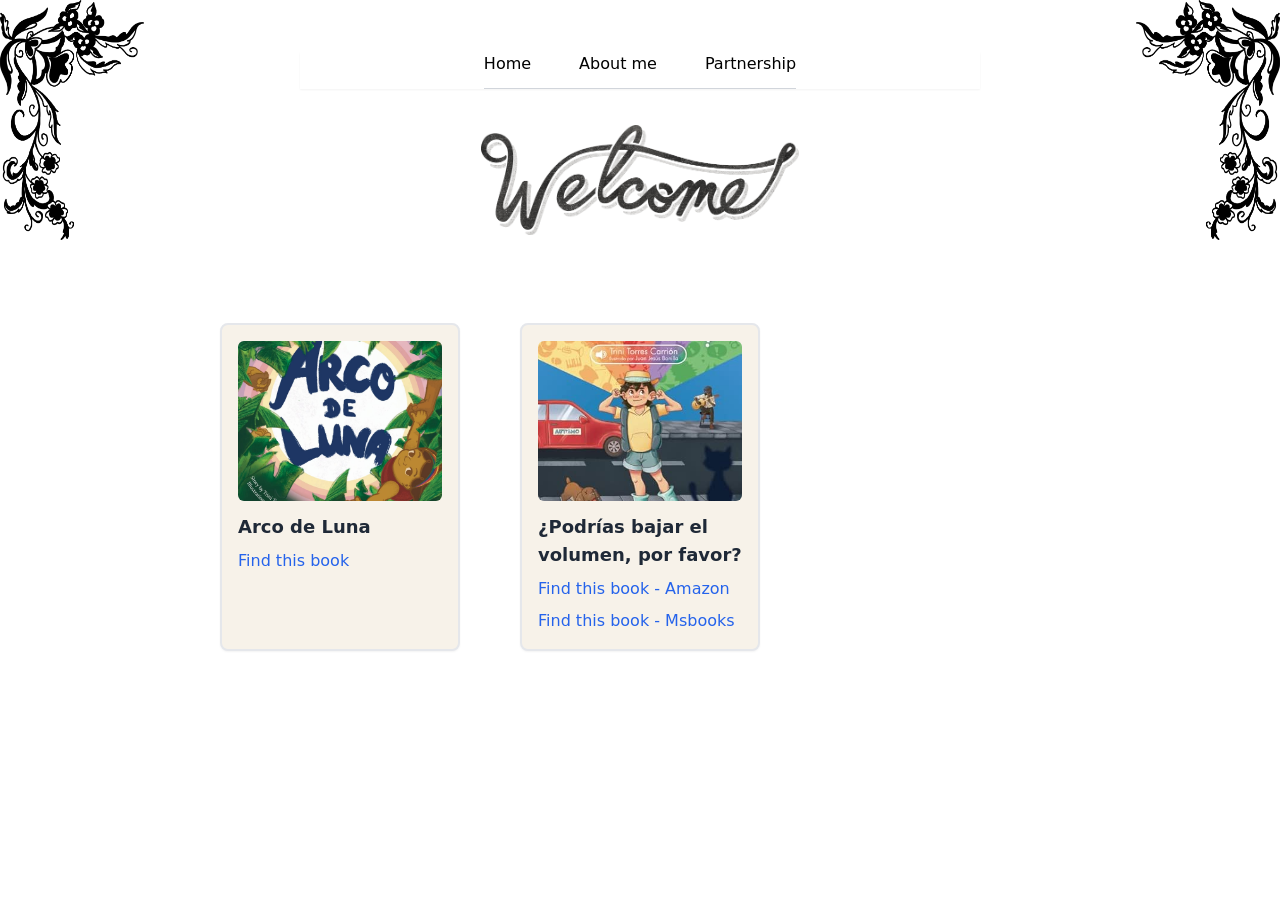
==== index.html @ e3ccf329 "Changes in some class to make the page responsive in phones. This is a test." ====
<!DOCTYPE html>
<html lang="en">
<head>
    <meta charset="UTF-8">
    <meta name="viewport" content="width=device-width, initial-scale=1.0">
    <link rel="stylesheet" href="./output.css">
</head>
<body>

    <section id="home" class="mt-10">
        <!--Navbar-->
        <header class="sticky top-0 z-30 bg-transparent shadow-sm translate-y-3 max-w-[680px] mx-auto">
            <ul class="flex justify-center gap-6 sm:gap-12 list-none m-0 p-0 w-fit mx-auto border-b border-gray-300 pb-3">
                <li><a href="index.html"class="cursor-pointer font-medium hover-gray-600">Home</a></li>
                <li><a href="about_me.html"class="cursor-pointer font-medium hover-gray-600">About me</a></li>
                <li><a href="#partnership" class="cursor-pointer font-medium hover-gray-600">Partnership</a></li>
            </ul>
        </header>

        <!-- Carousel Section -->
        <section class="py-12">
            <div id="carousel" class="mx-auto w-full max-w-[350px] px-4">

                <!-- Slide 1 -->
                <div class="carousel-slide duration-700 ease-in-out">
                    <img src="images/welcome.png" class="w-full object-cover rounded-lg" alt="Slide 1">
                </div>
            </div>
    

            <!--Corners Desing-->
            <!--Upper Left Border-->
            <img src="/images/border_upper.png"
                class="absolute top-0 left-0 w-36 h-60 sm:w-36 sm:h-60">
    
            <!--Upper Right Border-->
            <img src="/images/border_upper.png"
                class="absolute top-0 right-0 w-36 h-60 sm:w-36 sm:h-60 transform -scale-x-100">

            <script src="carousel.JS"></script>
        </section>

        <div class="max-w-[900px] mx-auto mt-10 px-4">
            <div class="grid grid-cols-1 sm:grid-cols-2 md:grid-cols-3 gap-8 justify-items-center">

                <!--Book Card Arco de Luna-->
                <div class="bg-[#f7f2e9] border-2 rounded-lg shadow-sm p-4 w-full max-w-[240px]">
                    <img
                        src="/images/arco_luna.jpeg"
                        alt="Book Cover"
                        class="w-full h-40 object-cover rounded-md">
                    <h3 class="mt-3 text-lg font-semibold text-gray-800">Arco de Luna</h3>
                    <a
                        href="https://www.amazon.com/-/es/Arco-Luna-Trini-Torres-Carrion/dp/B0B8R995DD"
                        target="Amazon"
                        class="inline-block mt-2 text-blue-600 font-medium hover:underline">
                        Find this book
                    </a>
                </div>
                    
                <div class="bg-[#f7f2e9] border-2 rounded-lg shadow-sm p-4 w-full max-w-[240px]">
                    <img
                        src="/images/bajar_volumen.jpeg"
                        alt="Book Cover"
                        class="w-full h-40 object-cover rounded-md">
                    <h3 class="mt-3 text-lg font-semibold text-gray-800">¿Podrías bajar el volumen, por favor?</h3>
                    <a
                        href="https://www.amazon.com/-/es/%C2%BFPodr%C3%ADas-bajar-volumen-por-favor/dp/B0DT3M8T2K"
                        target="Amazon"
                        class="inline-block mt-2 text-blue-600 font-medium hover:underline">
                        Find this book - Amazon
                    </a>
                     <a
                        href="https://www.msbookspr.com/products/podrias-bajar-el-volumen-por-favor"
                        target="Msbooks"
                        class="inline-block mt-2 text-blue-600 font-medium hover:underline">
                        Find this book - Msbooks
                    </a>
                </div>
            </div>
        </div>
    </body>
</html>
---- output.css ----
*, ::before, ::after {
  --tw-border-spacing-x: 0;
  --tw-border-spacing-y: 0;
  --tw-translate-x: 0;
  --tw-translate-y: 0;
  --tw-rotate: 0;
  --tw-skew-x: 0;
  --tw-skew-y: 0;
  --tw-scale-x: 1;
  --tw-scale-y: 1;
  --tw-pan-x:  ;
  --tw-pan-y:  ;
  --tw-pinch-zoom:  ;
  --tw-scroll-snap-strictness: proximity;
  --tw-gradient-from-position:  ;
  --tw-gradient-via-position:  ;
  --tw-gradient-to-position:  ;
  --tw-ordinal:  ;
  --tw-slashed-zero:  ;
  --tw-numeric-figure:  ;
  --tw-numeric-spacing:  ;
  --tw-numeric-fraction:  ;
  --tw-ring-inset:  ;
  --tw-ring-offset-width: 0px;
  --tw-ring-offset-color: #fff;
  --tw-ring-color: rgb(59 130 246 / 0.5);
  --tw-ring-offset-shadow: 0 0 #0000;
  --tw-ring-shadow: 0 0 #0000;
  --tw-shadow: 0 0 #0000;
  --tw-shadow-colored: 0 0 #0000;
  --tw-blur:  ;
  --tw-brightness:  ;
  --tw-contrast:  ;
  --tw-grayscale:  ;
  --tw-hue-rotate:  ;
  --tw-invert:  ;
  --tw-saturate:  ;
  --tw-sepia:  ;
  --tw-drop-shadow:  ;
  --tw-backdrop-blur:  ;
  --tw-backdrop-brightness:  ;
  --tw-backdrop-contrast:  ;
  --tw-backdrop-grayscale:  ;
  --tw-backdrop-hue-rotate:  ;
  --tw-backdrop-invert:  ;
  --tw-backdrop-opacity:  ;
  --tw-backdrop-saturate:  ;
  --tw-backdrop-sepia:  ;
  --tw-contain-size:  ;
  --tw-contain-layout:  ;
  --tw-contain-paint:  ;
  --tw-contain-style:  ;
}

::backdrop {
  --tw-border-spacing-x: 0;
  --tw-border-spacing-y: 0;
  --tw-translate-x: 0;
  --tw-translate-y: 0;
  --tw-rotate: 0;
  --tw-skew-x: 0;
  --tw-skew-y: 0;
  --tw-scale-x: 1;
  --tw-scale-y: 1;
  --tw-pan-x:  ;
  --tw-pan-y:  ;
  --tw-pinch-zoom:  ;
  --tw-scroll-snap-strictness: proximity;
  --tw-gradient-from-position:  ;
  --tw-gradient-via-position:  ;
  --tw-gradient-to-position:  ;
  --tw-ordinal:  ;
  --tw-slashed-zero:  ;
  --tw-numeric-figure:  ;
  --tw-numeric-spacing:  ;
  --tw-numeric-fraction:  ;
  --tw-ring-inset:  ;
  --tw-ring-offset-width: 0px;
  --tw-ring-offset-color: #fff;
  --tw-ring-color: rgb(59 130 246 / 0.5);
  --tw-ring-offset-shadow: 0 0 #0000;
  --tw-ring-shadow: 0 0 #0000;
  --tw-shadow: 0 0 #0000;
  --tw-shadow-colored: 0 0 #0000;
  --tw-blur:  ;
  --tw-brightness:  ;
  --tw-contrast:  ;
  --tw-grayscale:  ;
  --tw-hue-rotate:  ;
  --tw-invert:  ;
  --tw-saturate:  ;
  --tw-sepia:  ;
  --tw-drop-shadow:  ;
  --tw-backdrop-blur:  ;
  --tw-backdrop-brightness:  ;
  --tw-backdrop-contrast:  ;
  --tw-backdrop-grayscale:  ;
  --tw-backdrop-hue-rotate:  ;
  --tw-backdrop-invert:  ;
  --tw-backdrop-opacity:  ;
  --tw-backdrop-saturate:  ;
  --tw-backdrop-sepia:  ;
  --tw-contain-size:  ;
  --tw-contain-layout:  ;
  --tw-contain-paint:  ;
  --tw-contain-style:  ;
}

/*
! tailwindcss v3.4.19 | MIT License | https://tailwindcss.com
*/

/*
1. Prevent padding and border from affecting element width. (https://github.com/mozdevs/cssremedy/issues/4)
2. Allow adding a border to an element by just adding a border-width. (https://github.com/tailwindcss/tailwindcss/pull/116)
*/

*,
::before,
::after {
  box-sizing: border-box;
  /* 1 */
  border-width: 0;
  /* 2 */
  border-style: solid;
  /* 2 */
  border-color: #e5e7eb;
  /* 2 */
}

::before,
::after {
  --tw-content: '';
}

/*
1. Use a consistent sensible line-height in all browsers.
2. Prevent adjustments of font size after orientation changes in iOS.
3. Use a more readable tab size.
4. Use the user's configured `sans` font-family by default.
5. Use the user's configured `sans` font-feature-settings by default.
6. Use the user's configured `sans` font-variation-settings by default.
7. Disable tap highlights on iOS
*/

html,
:host {
  line-height: 1.5;
  /* 1 */
  -webkit-text-size-adjust: 100%;
  /* 2 */
  -moz-tab-size: 4;
  /* 3 */
  -o-tab-size: 4;
     tab-size: 4;
  /* 3 */
  font-family: ui-sans-serif, system-ui, sans-serif, "Apple Color Emoji", "Segoe UI Emoji", "Segoe UI Symbol", "Noto Color Emoji";
  /* 4 */
  font-feature-settings: normal;
  /* 5 */
  font-variation-settings: normal;
  /* 6 */
  -webkit-tap-highlight-color: transparent;
  /* 7 */
}

/*
1. Remove the margin in all browsers.
2. Inherit line-height from `html` so users can set them as a class directly on the `html` element.
*/

body {
  margin: 0;
  /* 1 */
  line-height: inherit;
  /* 2 */
}

/*
1. Add the correct height in Firefox.
2. Correct the inheritance of border color in Firefox. (https://bugzilla.mozilla.org/show_bug.cgi?id=190655)
3. Ensure horizontal rules are visible by default.
*/

hr {
  height: 0;
  /* 1 */
  color: inherit;
  /* 2 */
  border-top-width: 1px;
  /* 3 */
}

/*
Add the correct text decoration in Chrome, Edge, and Safari.
*/

abbr:where([title]) {
  -webkit-text-decoration: underline dotted;
          text-decoration: underline dotted;
}

/*
Remove the default font size and weight for headings.
*/

h1,
h2,
h3,
h4,
h5,
h6 {
  font-size: inherit;
  font-weight: inherit;
}

/*
Reset links to optimize for opt-in styling instead of opt-out.
*/

a {
  color: inherit;
  text-decoration: inherit;
}

/*
Add the correct font weight in Edge and Safari.
*/

b,
strong {
  font-weight: bolder;
}

/*
1. Use the user's configured `mono` font-family by default.
2. Use the user's configured `mono` font-feature-settings by default.
3. Use the user's configured `mono` font-variation-settings by default.
4. Correct the odd `em` font sizing in all browsers.
*/

code,
kbd,
samp,
pre {
  font-family: ui-monospace, SFMono-Regular, Menlo, Monaco, Consolas, "Liberation Mono", "Courier New", monospace;
  /* 1 */
  font-feature-settings: normal;
  /* 2 */
  font-variation-settings: normal;
  /* 3 */
  font-size: 1em;
  /* 4 */
}

/*
Add the correct font size in all browsers.
*/

small {
  font-size: 80%;
}

/*
Prevent `sub` and `sup` elements from affecting the line height in all browsers.
*/

sub,
sup {
  font-size: 75%;
  line-height: 0;
  position: relative;
  vertical-align: baseline;
}

sub {
  bottom: -0.25em;
}

sup {
  top: -0.5em;
}

/*
1. Remove text indentation from table contents in Chrome and Safari. (https://bugs.chromium.org/p/chromium/issues/detail?id=999088, https://bugs.webkit.org/show_bug.cgi?id=201297)
2. Correct table border color inheritance in all Chrome and Safari. (https://bugs.chromium.org/p/chromium/issues/detail?id=935729, https://bugs.webkit.org/show_bug.cgi?id=195016)
3. Remove gaps between table borders by default.
*/

table {
  text-indent: 0;
  /* 1 */
  border-color: inherit;
  /* 2 */
  border-collapse: collapse;
  /* 3 */
}

/*
1. Change the font styles in all browsers.
2. Remove the margin in Firefox and Safari.
3. Remove default padding in all browsers.
*/

button,
input,
optgroup,
select,
textarea {
  font-family: inherit;
  /* 1 */
  font-feature-settings: inherit;
  /* 1 */
  font-variation-settings: inherit;
  /* 1 */
  font-size: 100%;
  /* 1 */
  font-weight: inherit;
  /* 1 */
  line-height: inherit;
  /* 1 */
  letter-spacing: inherit;
  /* 1 */
  color: inherit;
  /* 1 */
  margin: 0;
  /* 2 */
  padding: 0;
  /* 3 */
}

/*
Remove the inheritance of text transform in Edge and Firefox.
*/

button,
select {
  text-transform: none;
}

/*
1. Correct the inability to style clickable types in iOS and Safari.
2. Remove default button styles.
*/

button,
input:where([type='button']),
input:where([type='reset']),
input:where([type='submit']) {
  -webkit-appearance: button;
  /* 1 */
  background-color: transparent;
  /* 2 */
  background-image: none;
  /* 2 */
}

/*
Use the modern Firefox focus style for all focusable elements.
*/

:-moz-focusring {
  outline: auto;
}

/*
Remove the additional `:invalid` styles in Firefox. (https://github.com/mozilla/gecko-dev/blob/2f9eacd9d3d995c937b4251a5557d95d494c9be1/layout/style/res/forms.css#L728-L737)
*/

:-moz-ui-invalid {
  box-shadow: none;
}

/*
Add the correct vertical alignment in Chrome and Firefox.
*/

progress {
  vertical-align: baseline;
}

/*
Correct the cursor style of increment and decrement buttons in Safari.
*/

::-webkit-inner-spin-button,
::-webkit-outer-spin-button {
  height: auto;
}

/*
1. Correct the odd appearance in Chrome and Safari.
2. Correct the outline style in Safari.
*/

[type='search'] {
  -webkit-appearance: textfield;
  /* 1 */
  outline-offset: -2px;
  /* 2 */
}

/*
Remove the inner padding in Chrome and Safari on macOS.
*/

::-webkit-search-decoration {
  -webkit-appearance: none;
}

/*
1. Correct the inability to style clickable types in iOS and Safari.
2. Change font properties to `inherit` in Safari.
*/

::-webkit-file-upload-button {
  -webkit-appearance: button;
  /* 1 */
  font: inherit;
  /* 2 */
}

/*
Add the correct display in Chrome and Safari.
*/

summary {
  display: list-item;
}

/*
Removes the default spacing and border for appropriate elements.
*/

blockquote,
dl,
dd,
h1,
h2,
h3,
h4,
h5,
h6,
hr,
figure,
p,
pre {
  margin: 0;
}

fieldset {
  margin: 0;
  padding: 0;
}

legend {
  padding: 0;
}

ol,
ul,
menu {
  list-style: none;
  margin: 0;
  padding: 0;
}

/*
Reset default styling for dialogs.
*/

dialog {
  padding: 0;
}

/*
Prevent resizing textareas horizontally by default.
*/

textarea {
  resize: vertical;
}

/*
1. Reset the default placeholder opacity in Firefox. (https://github.com/tailwindlabs/tailwindcss/issues/3300)
2. Set the default placeholder color to the user's configured gray 400 color.
*/

input::-moz-placeholder, textarea::-moz-placeholder {
  opacity: 1;
  /* 1 */
  color: #9ca3af;
  /* 2 */
}

input::placeholder,
textarea::placeholder {
  opacity: 1;
  /* 1 */
  color: #9ca3af;
  /* 2 */
}

/*
Set the default cursor for buttons.
*/

button,
[role="button"] {
  cursor: pointer;
}

/*
Make sure disabled buttons don't get the pointer cursor.
*/

:disabled {
  cursor: default;
}

/*
1. Make replaced elements `display: block` by default. (https://github.com/mozdevs/cssremedy/issues/14)
2. Add `vertical-align: middle` to align replaced elements more sensibly by default. (https://github.com/jensimmons/cssremedy/issues/14#issuecomment-634934210)
   This can trigger a poorly considered lint error in some tools but is included by design.
*/

img,
svg,
video,
canvas,
audio,
iframe,
embed,
object {
  display: block;
  /* 1 */
  vertical-align: middle;
  /* 2 */
}

/*
Constrain images and videos to the parent width and preserve their intrinsic aspect ratio. (https://github.com/mozdevs/cssremedy/issues/14)
*/

img,
video {
  max-width: 100%;
  height: auto;
}

/* Make elements with the HTML hidden attribute stay hidden by default */

[hidden]:where(:not([hidden="until-found"])) {
  display: none;
}

.absolute {
  position: absolute;
}

.sticky {
  position: sticky;
}

.left-0 {
  left: 0px;
}

.right-0 {
  right: 0px;
}

.top-0 {
  top: 0px;
}

.z-30 {
  z-index: 30;
}

.m-0 {
  margin: 0px;
}

.mx-auto {
  margin-left: auto;
  margin-right: auto;
}

.mt-10 {
  margin-top: 2.5rem;
}

.mt-2 {
  margin-top: 0.5rem;
}

.mt-3 {
  margin-top: 0.75rem;
}

.inline-block {
  display: inline-block;
}

.flex {
  display: flex;
}

.grid {
  display: grid;
}

.hidden {
  display: none;
}

.h-40 {
  height: 10rem;
}

.h-60 {
  height: 15rem;
}

.w-36 {
  width: 9rem;
}

.w-60 {
  width: 15rem;
}

.w-\[350px\] {
  width: 350px;
}

.w-fit {
  width: -moz-fit-content;
  width: fit-content;
}

.w-full {
  width: 100%;
}

.max-w-2xl {
  max-width: 42rem;
}

.max-w-\[680px\] {
  max-width: 680px;
}

.max-w-\[900px\] {
  max-width: 900px;
}

.max-w-\[350px\] {
  max-width: 350px;
}

.max-w-\[240px\] {
  max-width: 240px;
}

.translate-y-3 {
  --tw-translate-y: 0.75rem;
  transform: translate(var(--tw-translate-x), var(--tw-translate-y)) rotate(var(--tw-rotate)) skewX(var(--tw-skew-x)) skewY(var(--tw-skew-y)) scaleX(var(--tw-scale-x)) scaleY(var(--tw-scale-y));
}

.-scale-x-100 {
  --tw-scale-x: -1;
  transform: translate(var(--tw-translate-x), var(--tw-translate-y)) rotate(var(--tw-rotate)) skewX(var(--tw-skew-x)) skewY(var(--tw-skew-y)) scaleX(var(--tw-scale-x)) scaleY(var(--tw-scale-y));
}

.transform {
  transform: translate(var(--tw-translate-x), var(--tw-translate-y)) rotate(var(--tw-rotate)) skewX(var(--tw-skew-x)) skewY(var(--tw-skew-y)) scaleX(var(--tw-scale-x)) scaleY(var(--tw-scale-y));
}

.cursor-pointer {
  cursor: pointer;
}

.list-none {
  list-style-type: none;
}

.grid-cols-1 {
  grid-template-columns: repeat(1, minmax(0, 1fr));
}

.justify-center {
  justify-content: center;
}

.justify-items-center {
  justify-items: center;
}

.gap-12 {
  gap: 3rem;
}

.gap-8 {
  gap: 2rem;
}

.gap-6 {
  gap: 1.5rem;
}

.rounded-lg {
  border-radius: 0.5rem;
}

.rounded-md {
  border-radius: 0.375rem;
}

.border-2 {
  border-width: 2px;
}

.border-b {
  border-bottom-width: 1px;
}

.border-gray-300 {
  --tw-border-opacity: 1;
  border-color: rgb(209 213 219 / var(--tw-border-opacity, 1));
}

.bg-\[\#f7f2e9\] {
  --tw-bg-opacity: 1;
  background-color: rgb(247 242 233 / var(--tw-bg-opacity, 1));
}

.bg-transparent {
  background-color: transparent;
}

.object-cover {
  -o-object-fit: cover;
     object-fit: cover;
}

.p-0 {
  padding: 0px;
}

.p-4 {
  padding: 1rem;
}

.px-4 {
  padding-left: 1rem;
  padding-right: 1rem;
}

.py-12 {
  padding-top: 3rem;
  padding-bottom: 3rem;
}

.pb-3 {
  padding-bottom: 0.75rem;
}

.text-lg {
  font-size: 1.125rem;
  line-height: 1.75rem;
}

.font-medium {
  font-weight: 500;
}

.font-semibold {
  font-weight: 600;
}

.text-blue-600 {
  --tw-text-opacity: 1;
  color: rgb(37 99 235 / var(--tw-text-opacity, 1));
}

.text-gray-800 {
  --tw-text-opacity: 1;
  color: rgb(31 41 55 / var(--tw-text-opacity, 1));
}

.shadow-sm {
  --tw-shadow: 0 1px 2px 0 rgb(0 0 0 / 0.05);
  --tw-shadow-colored: 0 1px 2px 0 var(--tw-shadow-color);
  box-shadow: var(--tw-ring-offset-shadow, 0 0 #0000), var(--tw-ring-shadow, 0 0 #0000), var(--tw-shadow);
}

.duration-700 {
  transition-duration: 700ms;
}

.ease-in-out {
  transition-timing-function: cubic-bezier(0.4, 0, 0.2, 1);
}

.hover\:underline:hover {
  text-decoration-line: underline;
}

@media (min-width: 640px) {
  .sm\:h-60 {
    height: 15rem;
  }

  .sm\:w-36 {
    width: 9rem;
  }

  .sm\:grid-cols-2 {
    grid-template-columns: repeat(2, minmax(0, 1fr));
  }

  .sm\:gap-12 {
    gap: 3rem;
  }
}

@media (min-width: 768px) {
  .md\:grid-cols-3 {
    grid-template-columns: repeat(3, minmax(0, 1fr));
  }
}
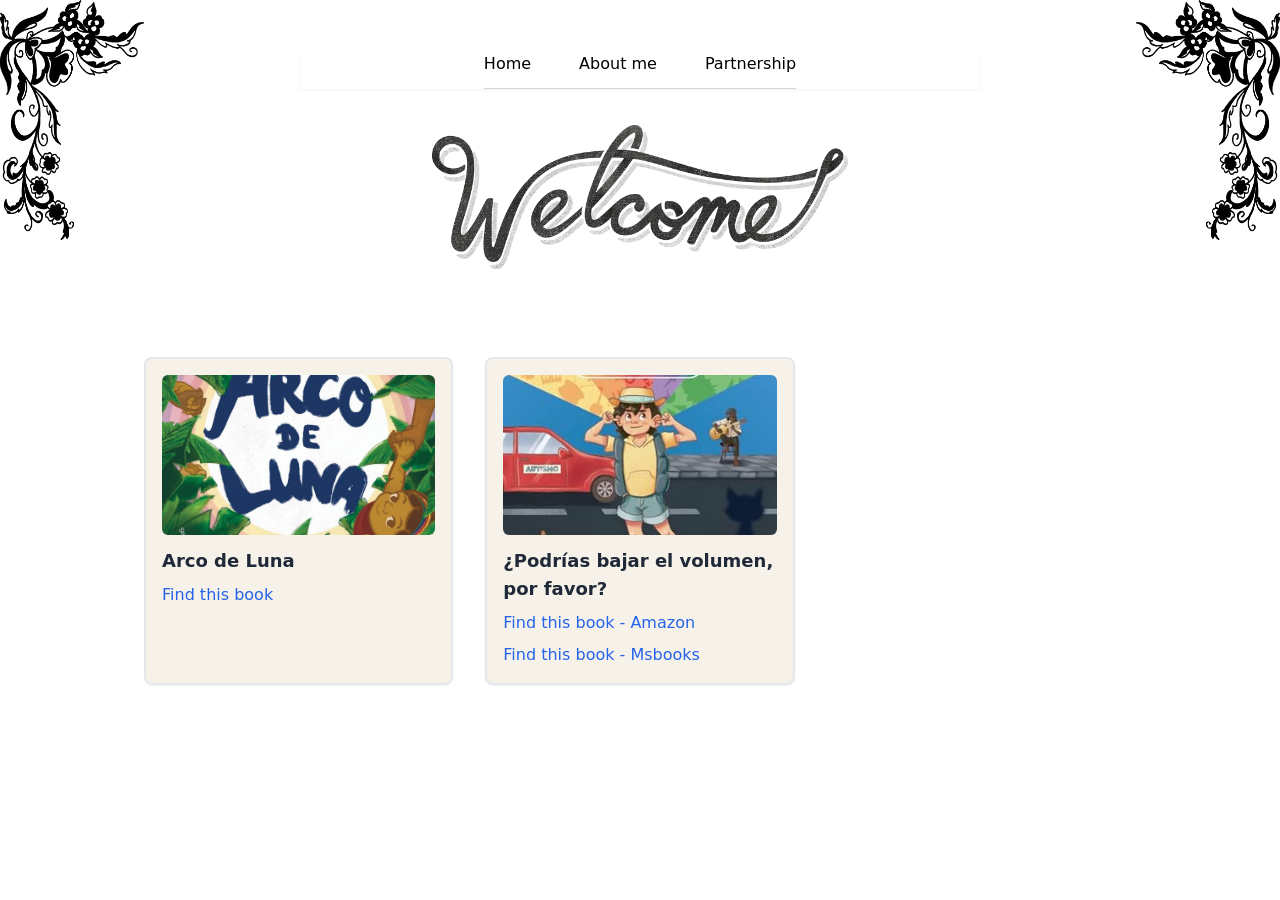
==== commit 0e8e70be: "Changes in some class to make the page responsive in phones (again). This is a test 2." ====
--- a/index.html
+++ b/index.html
@@ -18,8 +18,8 @@
         </header>
 
         <!-- Carousel Section -->
-        <section class="py-12">
-            <div id="carousel" class="mx-auto w-full max-w-[350px] px-4">
+        <section class="py-8 sm:py-12">
+            <div id="carousel" class="mx-auto w-full max-w-xs sm:max-w-sm md:max-w-md px-4">
 
                 <!-- Slide 1 -->
                 <div class="carousel-slide duration-700 ease-in-out">
@@ -40,40 +40,40 @@
             <script src="carousel.JS"></script>
         </section>
 
-        <div class="max-w-[900px] mx-auto mt-10 px-4">
-            <div class="grid grid-cols-1 sm:grid-cols-2 md:grid-cols-3 gap-8 justify-items-center">
+        <div class="max-w-5xl mx-auto mt-6 sm:mt-10 px-4 pb-8">
+            <div class="grid grid-cols-1 sm:grid-cols-2 lg:grid-cols-3 gap-6 sm:gap-8 justify-items-center">
 
                 <!--Book Card Arco de Luna-->
-                <div class="bg-[#f7f2e9] border-2 rounded-lg shadow-sm p-4 w-full max-w-[240px]">
+                <div class="bg-[#f7f2e9] border-2 rounded-lg shadow-sm p-4 w-full max-w-xs hover:shadow-md transition-shadow duration-300">
                     <img
                         src="/images/arco_luna.jpeg"
                         alt="Book Cover"
-                        class="w-full h-40 object-cover rounded-md">
-                    <h3 class="mt-3 text-lg font-semibold text-gray-800">Arco de Luna</h3>
+                        class="w-full h-48 sm:h-40 object-cover rounded-md">
+                    <h3 class="mt-3 text-base sm:text-lg font-semibold text-gray-800">Arco de Luna</h3>
                     <a
                         href="https://www.amazon.com/-/es/Arco-Luna-Trini-Torres-Carrion/dp/B0B8R995DD"
                         target="Amazon"
-                        class="inline-block mt-2 text-blue-600 font-medium hover:underline">
+                        class="inline-block mt-2 text-blue-600 font-medium text-sm sm:text-base hover:underline">
                         Find this book
                     </a>
                 </div>
                     
-                <div class="bg-[#f7f2e9] border-2 rounded-lg shadow-sm p-4 w-full max-w-[240px]">
+                <div class="bg-[#f7f2e9] border-2 rounded-lg shadow-sm p-4 w-full max-w-xs hover:shadow-md transition-shadow duration-300">
                     <img
                         src="/images/bajar_volumen.jpeg"
                         alt="Book Cover"
-                        class="w-full h-40 object-cover rounded-md">
-                    <h3 class="mt-3 text-lg font-semibold text-gray-800">¿Podrías bajar el volumen, por favor?</h3>
+                        class="w-full h-48 sm:h-40 object-cover rounded-md">
+                    <h3 class="mt-3 text-base sm:text-lg font-semibold text-gray-800">¿Podrías bajar el volumen, por favor?</h3>
                     <a
                         href="https://www.amazon.com/-/es/%C2%BFPodr%C3%ADas-bajar-volumen-por-favor/dp/B0DT3M8T2K"
                         target="Amazon"
-                        class="inline-block mt-2 text-blue-600 font-medium hover:underline">
+                        class="inline-block mt-2 text-blue-600 font-medium text-sm sm:text-base hover:underline">
                         Find this book - Amazon
                     </a>
                      <a
                         href="https://www.msbookspr.com/products/podrias-bajar-el-volumen-por-favor"
                         target="Msbooks"
-                        class="inline-block mt-2 text-blue-600 font-medium hover:underline">
+                        class="inline-block mt-2 text-blue-600 font-medium text-sm sm:text-base hover:underline">
                         Find this book - Msbooks
                     </a>
                 </div>
--- a/output.css
+++ b/output.css
@@ -599,6 +599,10 @@
   margin-top: 0.75rem;
 }
 
+.mt-6 {
+  margin-top: 1.5rem;
+}
+
 .inline-block {
   display: inline-block;
 }
@@ -621,6 +625,10 @@
 
 .h-60 {
   height: 15rem;
+}
+
+.h-48 {
+  height: 12rem;
 }
 
 .w-36 {
@@ -664,6 +672,14 @@
   max-width: 240px;
 }
 
+.max-w-5xl {
+  max-width: 64rem;
+}
+
+.max-w-xs {
+  max-width: 20rem;
+}
+
 .translate-y-3 {
   --tw-translate-y: 0.75rem;
   transform: translate(var(--tw-translate-x), var(--tw-translate-y)) rotate(var(--tw-rotate)) skewX(var(--tw-skew-x)) skewY(var(--tw-skew-y)) scaleX(var(--tw-scale-x)) scaleY(var(--tw-scale-y));
@@ -763,13 +779,32 @@
   padding-bottom: 3rem;
 }
 
+.py-8 {
+  padding-top: 2rem;
+  padding-bottom: 2rem;
+}
+
 .pb-3 {
   padding-bottom: 0.75rem;
+}
+
+.pb-8 {
+  padding-bottom: 2rem;
 }
 
 .text-lg {
   font-size: 1.125rem;
   line-height: 1.75rem;
+}
+
+.text-base {
+  font-size: 1rem;
+  line-height: 1.5rem;
+}
+
+.text-sm {
+  font-size: 0.875rem;
+  line-height: 1.25rem;
 }
 
 .font-medium {
@@ -796,10 +831,20 @@
   box-shadow: var(--tw-ring-offset-shadow, 0 0 #0000), var(--tw-ring-shadow, 0 0 #0000), var(--tw-shadow);
 }
 
+.transition-shadow {
+  transition-property: box-shadow;
+  transition-timing-function: cubic-bezier(0.4, 0, 0.2, 1);
+  transition-duration: 150ms;
+}
+
 .duration-700 {
   transition-duration: 700ms;
 }
 
+.duration-300 {
+  transition-duration: 300ms;
+}
+
 .ease-in-out {
   transition-timing-function: cubic-bezier(0.4, 0, 0.2, 1);
 }
@@ -808,15 +853,33 @@
   text-decoration-line: underline;
 }
 
+.hover\:shadow-md:hover {
+  --tw-shadow: 0 4px 6px -1px rgb(0 0 0 / 0.1), 0 2px 4px -2px rgb(0 0 0 / 0.1);
+  --tw-shadow-colored: 0 4px 6px -1px var(--tw-shadow-color), 0 2px 4px -2px var(--tw-shadow-color);
+  box-shadow: var(--tw-ring-offset-shadow, 0 0 #0000), var(--tw-ring-shadow, 0 0 #0000), var(--tw-shadow);
+}
+
 @media (min-width: 640px) {
+  .sm\:mt-10 {
+    margin-top: 2.5rem;
+  }
+
   .sm\:h-60 {
     height: 15rem;
   }
 
+  .sm\:h-40 {
+    height: 10rem;
+  }
+
   .sm\:w-36 {
     width: 9rem;
   }
 
+  .sm\:max-w-sm {
+    max-width: 24rem;
+  }
+
   .sm\:grid-cols-2 {
     grid-template-columns: repeat(2, minmax(0, 1fr));
   }
@@ -824,10 +887,39 @@
   .sm\:gap-12 {
     gap: 3rem;
   }
+
+  .sm\:gap-8 {
+    gap: 2rem;
+  }
+
+  .sm\:py-12 {
+    padding-top: 3rem;
+    padding-bottom: 3rem;
+  }
+
+  .sm\:text-base {
+    font-size: 1rem;
+    line-height: 1.5rem;
+  }
+
+  .sm\:text-lg {
+    font-size: 1.125rem;
+    line-height: 1.75rem;
+  }
 }
 
 @media (min-width: 768px) {
+  .md\:max-w-md {
+    max-width: 28rem;
+  }
+
   .md\:grid-cols-3 {
     grid-template-columns: repeat(3, minmax(0, 1fr));
   }
 }
+
+@media (min-width: 1024px) {
+  .lg\:grid-cols-3 {
+    grid-template-columns: repeat(3, minmax(0, 1fr));
+  }
+}
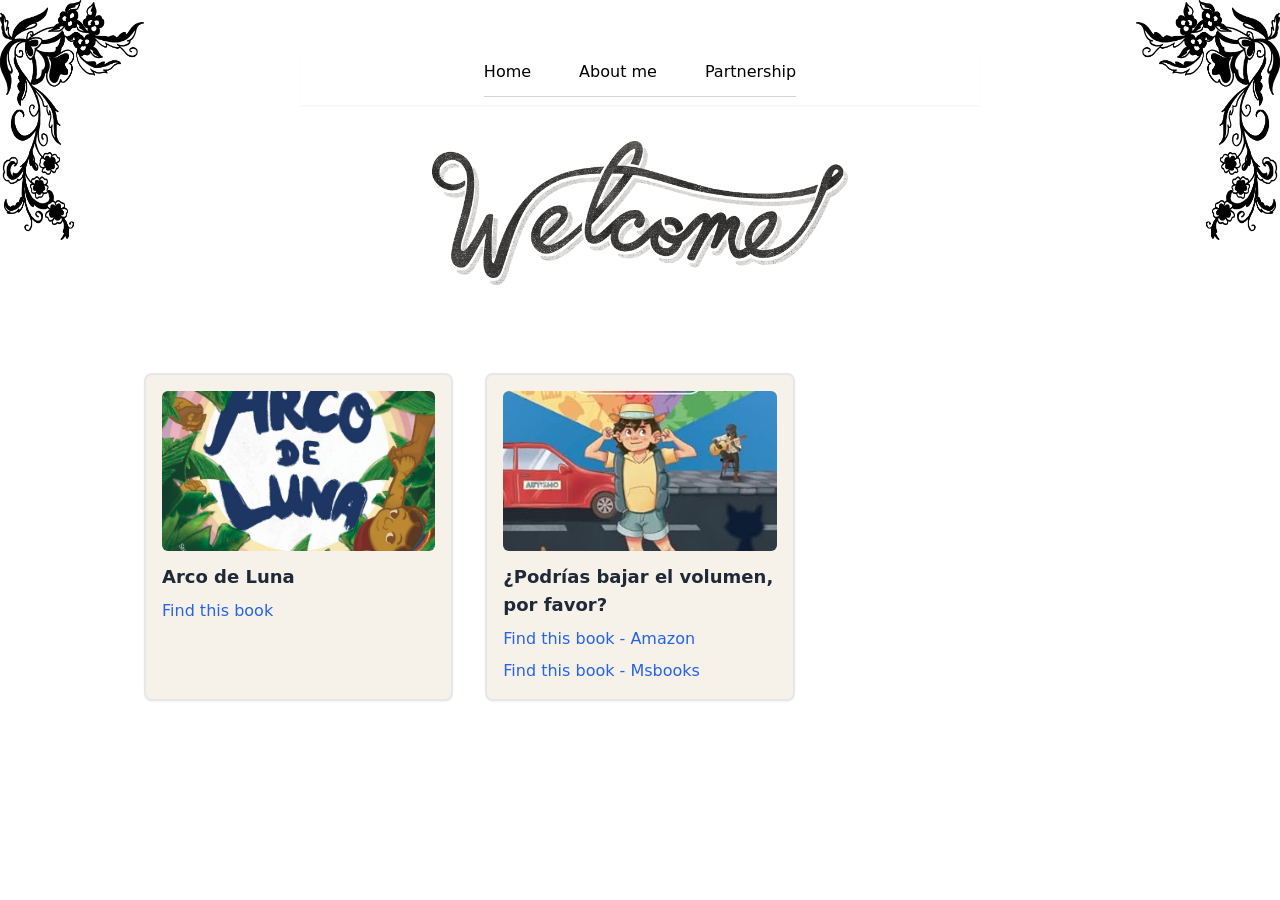
==== commit 1a816402: "Changes in some class to make the page responsive in phones and tablets. This is a test 3." ====
--- a/index.html
+++ b/index.html
@@ -9,7 +9,7 @@
 
     <section id="home" class="mt-10">
         <!--Navbar-->
-        <header class="sticky top-0 z-30 bg-transparent shadow-sm translate-y-3 max-w-[680px] mx-auto">
+        <header class="sticky top-0 z-40 bg-white shadow-sm translate-y-3 max-w-[680px] mx-auto px-4 py-2">
             <ul class="flex justify-center gap-6 sm:gap-12 list-none m-0 p-0 w-fit mx-auto border-b border-gray-300 pb-3">
                 <li><a href="index.html"class="cursor-pointer font-medium hover-gray-600">Home</a></li>
                 <li><a href="about_me.html"class="cursor-pointer font-medium hover-gray-600">About me</a></li>
@@ -28,14 +28,14 @@
             </div>
     
 
-            <!--Corners Desing-->
+            <!--Corners Design-->
             <!--Upper Left Border-->
             <img src="/images/border_upper.png"
-                class="absolute top-0 left-0 w-36 h-60 sm:w-36 sm:h-60">
+                class="absolute top-0 left-0 w-16 h-24 sm:w-24 sm:h-40 md:w-36 md:h-60 z-0">
     
             <!--Upper Right Border-->
             <img src="/images/border_upper.png"
-                class="absolute top-0 right-0 w-36 h-60 sm:w-36 sm:h-60 transform -scale-x-100">
+                class="absolute top-0 right-0 w-16 h-24 sm:w-24 sm:h-40 md:w-36 md:h-60 transform -scale-x-100 z-0">
 
             <script src="carousel.JS"></script>
         </section>
--- a/output.css
+++ b/output.css
@@ -578,6 +578,14 @@
   z-index: 30;
 }
 
+.z-0 {
+  z-index: 0;
+}
+
+.z-40 {
+  z-index: 40;
+}
+
 .m-0 {
   margin: 0px;
 }
@@ -631,6 +639,10 @@
   height: 12rem;
 }
 
+.h-24 {
+  height: 6rem;
+}
+
 .w-36 {
   width: 9rem;
 }
@@ -652,6 +664,10 @@
   width: 100%;
 }
 
+.w-16 {
+  width: 4rem;
+}
+
 .max-w-2xl {
   max-width: 42rem;
 }
@@ -756,6 +772,11 @@
   background-color: transparent;
 }
 
+.bg-white {
+  --tw-bg-opacity: 1;
+  background-color: rgb(255 255 255 / var(--tw-bg-opacity, 1));
+}
+
 .object-cover {
   -o-object-fit: cover;
      object-fit: cover;
@@ -782,6 +803,11 @@
 .py-8 {
   padding-top: 2rem;
   padding-bottom: 2rem;
+}
+
+.py-2 {
+  padding-top: 0.5rem;
+  padding-bottom: 0.5rem;
 }
 
 .pb-3 {
@@ -876,6 +902,10 @@
     width: 9rem;
   }
 
+  .sm\:w-24 {
+    width: 6rem;
+  }
+
   .sm\:max-w-sm {
     max-width: 24rem;
   }
@@ -909,6 +939,14 @@
 }
 
 @media (min-width: 768px) {
+  .md\:h-60 {
+    height: 15rem;
+  }
+
+  .md\:w-36 {
+    width: 9rem;
+  }
+
   .md\:max-w-md {
     max-width: 28rem;
   }
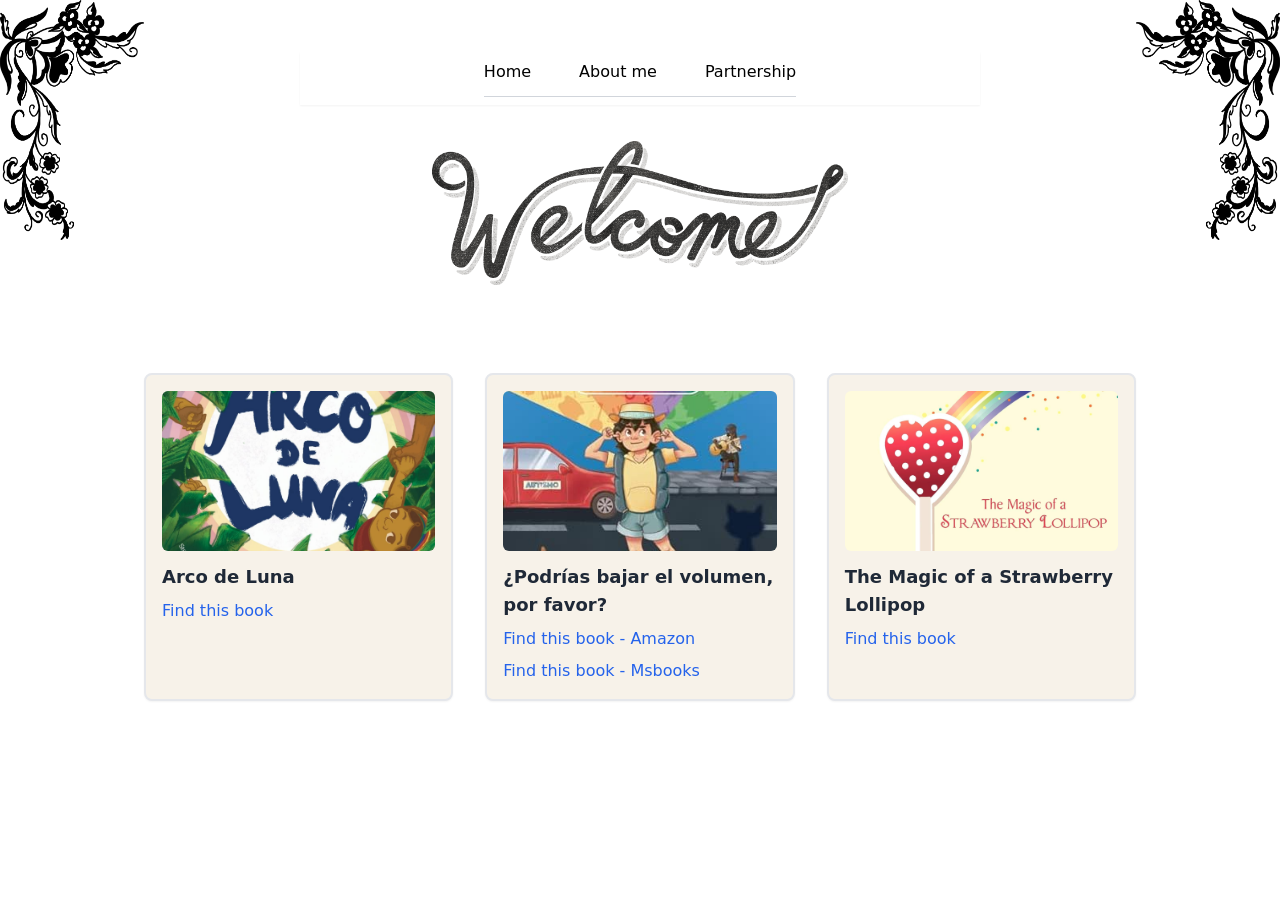
==== commit 926026e4: "New Card added. Strawberry Lollipop" ====
--- a/index.html
+++ b/index.html
@@ -41,43 +41,48 @@
         </section>
 
         <div class="max-w-5xl mx-auto mt-6 sm:mt-10 px-4 pb-8">
-            <div class="grid grid-cols-1 sm:grid-cols-2 lg:grid-cols-3 gap-6 sm:gap-8 justify-items-center">
+    <div class="grid grid-cols-1 sm:grid-cols-2 lg:grid-cols-3 gap-6 sm:gap-8 justify-items-center">
 
-                <!--Book Card Arco de Luna-->
-                <div class="bg-[#f7f2e9] border-2 rounded-lg shadow-sm p-4 w-full max-w-xs hover:shadow-md transition-shadow duration-300">
-                    <img
-                        src="/images/arco_luna.jpeg"
-                        alt="Book Cover"
-                        class="w-full h-48 sm:h-40 object-cover rounded-md">
-                    <h3 class="mt-3 text-base sm:text-lg font-semibold text-gray-800">Arco de Luna</h3>
-                    <a
-                        href="https://www.amazon.com/-/es/Arco-Luna-Trini-Torres-Carrion/dp/B0B8R995DD"
-                        target="Amazon"
-                        class="inline-block mt-2 text-blue-600 font-medium text-sm sm:text-base hover:underline">
-                        Find this book
-                    </a>
-                </div>
-                    
-                <div class="bg-[#f7f2e9] border-2 rounded-lg shadow-sm p-4 w-full max-w-xs hover:shadow-md transition-shadow duration-300">
-                    <img
-                        src="/images/bajar_volumen.jpeg"
-                        alt="Book Cover"
-                        class="w-full h-48 sm:h-40 object-cover rounded-md">
-                    <h3 class="mt-3 text-base sm:text-lg font-semibold text-gray-800">¿Podrías bajar el volumen, por favor?</h3>
-                    <a
-                        href="https://www.amazon.com/-/es/%C2%BFPodr%C3%ADas-bajar-volumen-por-favor/dp/B0DT3M8T2K"
-                        target="Amazon"
-                        class="inline-block mt-2 text-blue-600 font-medium text-sm sm:text-base hover:underline">
-                        Find this book - Amazon
-                    </a>
-                     <a
-                        href="https://www.msbookspr.com/products/podrias-bajar-el-volumen-por-favor"
-                        target="Msbooks"
-                        class="inline-block mt-2 text-blue-600 font-medium text-sm sm:text-base hover:underline">
-                        Find this book - Msbooks
-                    </a>
-                </div>
-            </div>
+        <!-- Book Card 1 -->
+        <div class="bg-[#f7f2e9] border-2 rounded-lg shadow-sm p-4 w-full max-w-xs hover:shadow-md transition-shadow duration-300">
+            <img src="/images/arco_luna.jpeg" class="w-full h-48 sm:h-40 object-cover rounded-md">
+            <h3 class="mt-3 text-base sm:text-lg font-semibold text-gray-800">Arco de Luna</h3>
+            <a href="https://www.amazon.com/-/es/Arco-Luna-Trini-Torres-Carrion/dp/B0B8R995DD"
+               target="Amazon"
+               class="inline-block mt-2 text-blue-600 font-medium text-sm sm:text-base hover:underline">
+               Find this book
+            </a>
         </div>
-    </body>
-</html>+
+        <!-- Book Card 2 -->
+        <div class="bg-[#f7f2e9] border-2 rounded-lg shadow-sm p-4 w-full max-w-xs hover:shadow-md transition-shadow duration-300">
+            <img src="/images/bajar_volumen.jpeg" class="w-full h-48 sm:h-40 object-cover rounded-md">
+            <h3 class="mt-3 text-base sm:text-lg font-semibold text-gray-800">¿Podrías bajar el volumen, por favor?</h3>
+
+            <a href="https://www.amazon.com/-/es/%C2%BFPodr%C3%ADas-bajar-volumen-por-favor/dp/B0DT3M8T2K"
+               target="Amazon"
+               class="inline-block mt-2 text-blue-600 font-medium text-sm sm:text-base hover:underline">
+               Find this book - Amazon
+            </a>
+
+            <a href="https://www.msbookspr.com/products/podrias-bajar-el-volumen-por-favor"
+               target="Msbooks"
+               class="inline-block mt-2 text-blue-600 font-medium text-sm sm:text-base hover:underline">
+               Find this book - Msbooks
+            </a>
+        </div>
+
+        <!-- Book Card 3 -->
+        <div class="bg-[#f7f2e9] border-2 rounded-lg shadow-sm p-4 w-full max-w-xs hover:shadow-md transition-shadow duration-300">
+            <img src="/images/strawberry_lollipop.jpeg" class="w-full h-48 sm:h-40 object-cover rounded-md">
+            <h3 class="mt-3 text-base sm:text-lg font-semibold text-gray-800">The Magic of a Strawberry Lollipop</h3>
+
+            <a href="https://www.amazon.com/-/es/Magic-Strawberry-Lollipop-Torres-Carrion/dp/1438979002"
+               target="Amazon"
+               class="inline-block mt-2 text-blue-600 font-medium text-sm sm:text-base hover:underline">
+               Find this book
+            </a>
+        </div>
+
+    </div>
+</div>
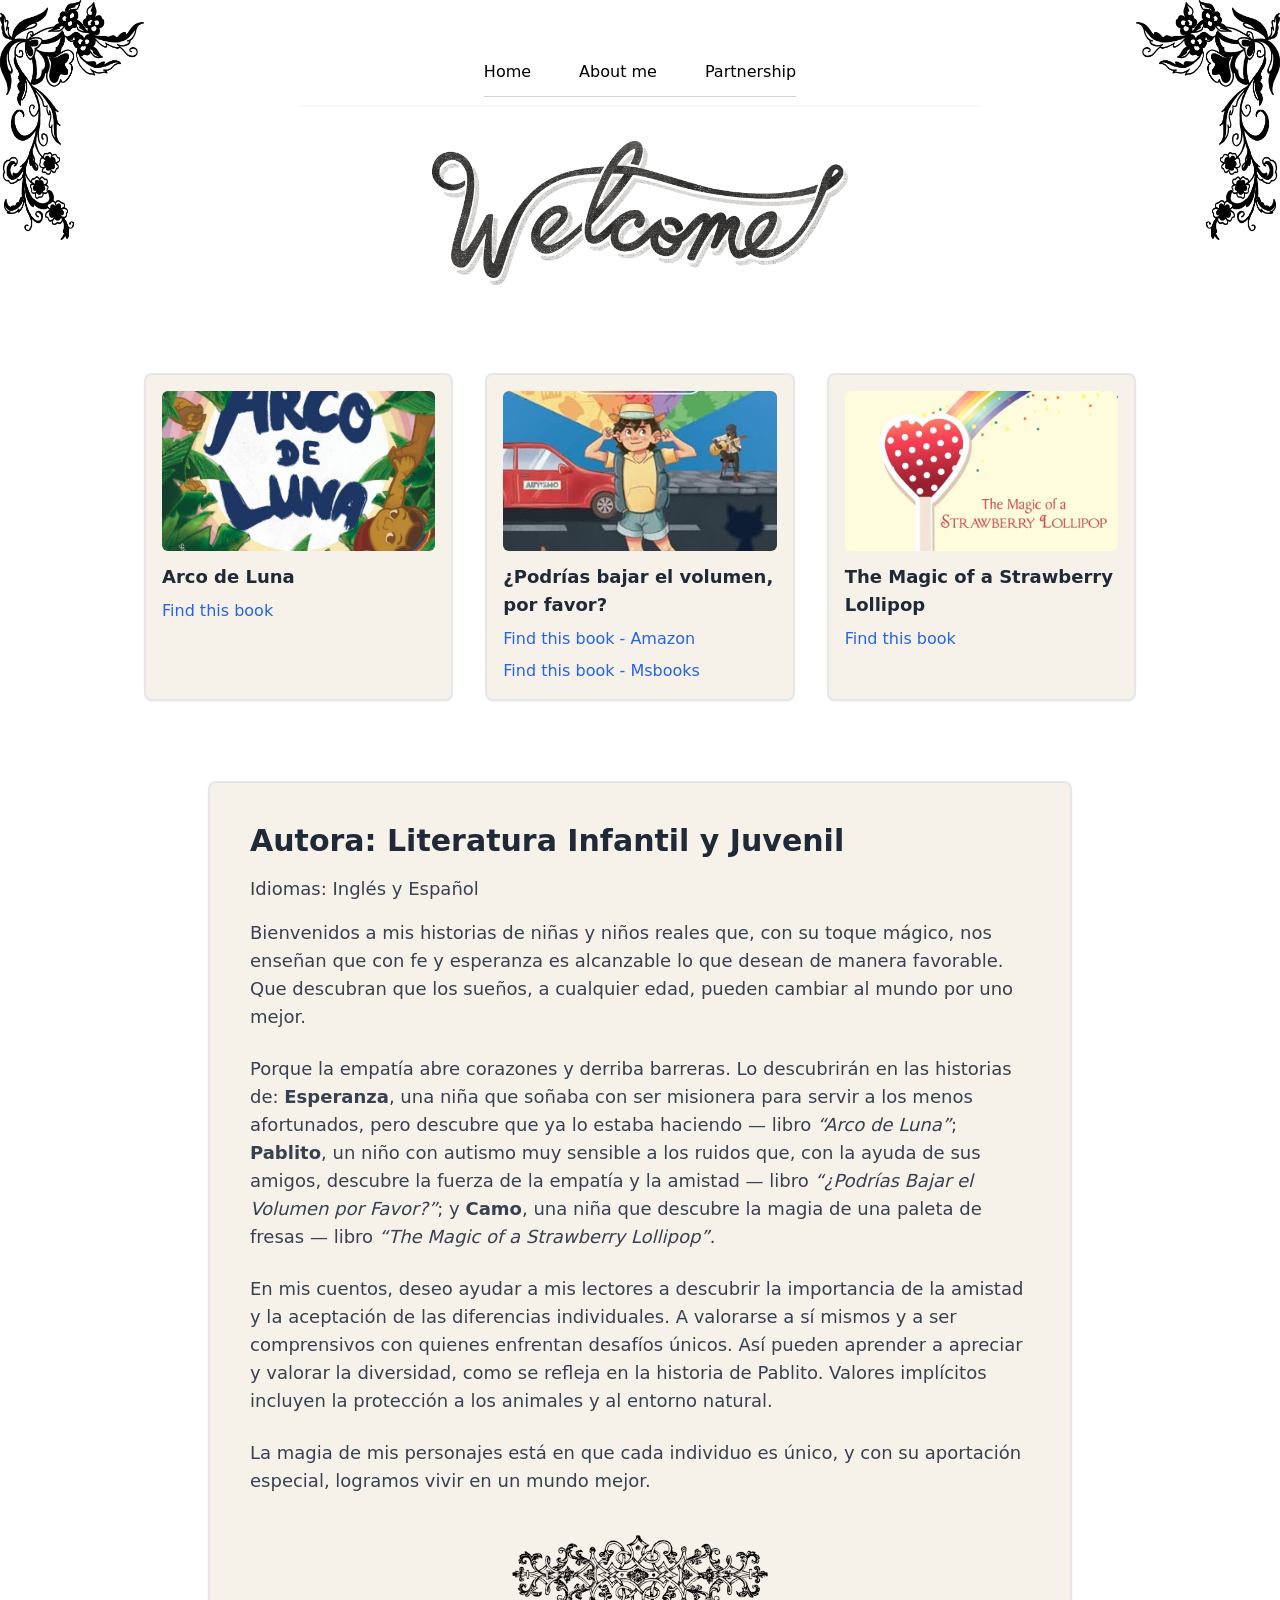
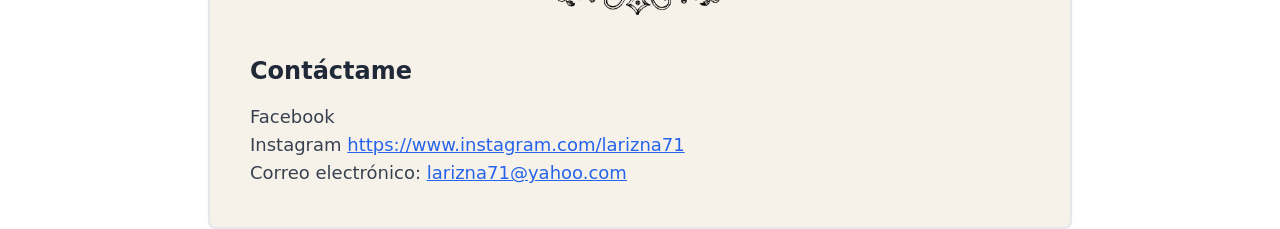
==== commit b8337951: "Better Estructure for the content and new content added. Page -v 2.0" ====
--- a/index.html
+++ b/index.html
@@ -41,6 +41,8 @@
         </section>
 
         <div class="max-w-5xl mx-auto mt-6 sm:mt-10 px-4 pb-8">
+
+    <!-- GRID OF BOOK CARDS -->
     <div class="grid grid-cols-1 sm:grid-cols-2 lg:grid-cols-3 gap-6 sm:gap-8 justify-items-center">
 
         <!-- Book Card 1 -->
@@ -84,5 +86,60 @@
             </a>
         </div>
 
+    </div> 
+
+</div> 
+
+
+
+<!-- New Section with Author Information -->
+<div class="max-w-4xl mx-auto mt-12 px-4">
+    <div class="bg-[#f7f2e9] border-2 rounded-lg shadow-sm p-6 sm:p-10">
+
+        <h2 class="text-2xl sm:text-3xl font-semibold text-gray-800 mb-4">
+            Autora: Literatura Infantil y Juvenil
+        </h2>
+
+        <p class="text-gray-700 leading-relaxed mb-4 text-base sm:text-lg">
+            Idiomas: Inglés y Español
+        </p>
+
+        <p class="text-gray-700 leading-relaxed mb-6 text-base sm:text-lg">
+            Bienvenidos a mis historias de niñas y niños reales que, con su toque mágico, nos enseñan que con fe y esperanza es alcanzable lo que desean de manera favorable. Que descubran que los sueños, a cualquier edad, pueden cambiar al mundo por uno mejor.
+        </p>
+
+        <p class="text-gray-700 leading-relaxed mb-6 text-base sm:text-lg">
+            Porque la empatía abre corazones y derriba barreras. Lo descubrirán en las historias de: 
+            <strong>Esperanza</strong>, una niña que soñaba con ser misionera para servir a los menos afortunados, pero descubre que ya lo estaba haciendo — libro <em>“Arco de Luna”</em>; 
+            <strong>Pablito</strong>, un niño con autismo muy sensible a los ruidos que, con la ayuda de sus amigos, descubre la fuerza de la empatía y la amistad — libro <em>“¿Podrías Bajar el Volumen por Favor?”</em>; 
+            y <strong>Camo</strong>, una niña que descubre la magia de una paleta de fresas — libro <em>“The Magic of a Strawberry Lollipop”</em>.
+        </p>
+
+        <p class="text-gray-700 leading-relaxed mb-6 text-base sm:text-lg">
+            En mis cuentos, deseo ayudar a mis lectores a descubrir la importancia de la amistad y la aceptación de las diferencias individuales. A valorarse a sí mismos y a ser comprensivos con quienes enfrentan desafíos únicos. Así pueden aprender a apreciar y valorar la diversidad, como se refleja en la historia de Pablito. Valores implícitos incluyen la protección a los animales y al entorno natural.
+        </p>
+
+        <p class="text-gray-700 leading-relaxed mb-10 text-base sm:text-lg">
+            La magia de mis personajes está en que cada individuo es único, y con su aportación especial, logramos vivir en un mundo mejor.
+        </p>
+
+        <!-- Image -->
+        <div class="flex justify-center mb-10">
+            <img 
+                src="/images/emblem.png" 
+                alt="Decorative Image"
+                class="w-40 sm:w-52 md:w-64 object-contain rounded-md"
+            >
+        </div>
+
+        <!-- Contact Section -->
+        <h3 class="text-xl sm:text-2xl font-semibold text-gray-800 mb-4">Contáctame</h3>
+
+        <p class="text-gray-700 text-base sm:text-lg leading-relaxed">
+            Facebook<br>
+            Instagram <a href="https://www.instagram.com/larizna71/" target="_blank" class="text-blue-600 underline">https://www.instagram.com/larizna71</a><br>
+            Correo electrónico: <a href="mailto:larizna71@yahoo.com" class="text-blue-600 underline">larizna71@yahoo.com</a>
+        </p>
+
     </div>
 </div>
--- a/output.css
+++ b/output.css
@@ -574,10 +574,6 @@
   top: 0px;
 }
 
-.z-30 {
-  z-index: 30;
-}
-
 .z-0 {
   z-index: 0;
 }
@@ -611,6 +607,22 @@
   margin-top: 1.5rem;
 }
 
+.mb-10 {
+  margin-bottom: 2.5rem;
+}
+
+.mb-4 {
+  margin-bottom: 1rem;
+}
+
+.mb-6 {
+  margin-bottom: 1.5rem;
+}
+
+.mt-12 {
+  margin-top: 3rem;
+}
+
 .inline-block {
   display: inline-block;
 }
@@ -627,32 +639,16 @@
   display: none;
 }
 
-.h-40 {
-  height: 10rem;
-}
-
-.h-60 {
-  height: 15rem;
+.h-24 {
+  height: 6rem;
 }
 
 .h-48 {
   height: 12rem;
 }
 
-.h-24 {
-  height: 6rem;
-}
-
-.w-36 {
-  width: 9rem;
-}
-
-.w-60 {
-  width: 15rem;
-}
-
-.w-\[350px\] {
-  width: 350px;
+.w-16 {
+  width: 4rem;
 }
 
 .w-fit {
@@ -664,36 +660,24 @@
   width: 100%;
 }
 
-.w-16 {
-  width: 4rem;
-}
-
-.max-w-2xl {
-  max-width: 42rem;
+.w-40 {
+  width: 10rem;
+}
+
+.max-w-5xl {
+  max-width: 64rem;
 }
 
 .max-w-\[680px\] {
   max-width: 680px;
 }
 
-.max-w-\[900px\] {
-  max-width: 900px;
-}
-
-.max-w-\[350px\] {
-  max-width: 350px;
-}
-
-.max-w-\[240px\] {
-  max-width: 240px;
-}
-
-.max-w-5xl {
-  max-width: 64rem;
-}
-
 .max-w-xs {
   max-width: 20rem;
+}
+
+.max-w-4xl {
+  max-width: 56rem;
 }
 
 .translate-y-3 {
@@ -730,14 +714,6 @@
   justify-items: center;
 }
 
-.gap-12 {
-  gap: 3rem;
-}
-
-.gap-8 {
-  gap: 2rem;
-}
-
 .gap-6 {
   gap: 1.5rem;
 }
@@ -768,15 +744,16 @@
   background-color: rgb(247 242 233 / var(--tw-bg-opacity, 1));
 }
 
-.bg-transparent {
-  background-color: transparent;
-}
-
 .bg-white {
   --tw-bg-opacity: 1;
   background-color: rgb(255 255 255 / var(--tw-bg-opacity, 1));
 }
 
+.object-contain {
+  -o-object-fit: contain;
+     object-fit: contain;
+}
+
 .object-cover {
   -o-object-fit: cover;
      object-fit: cover;
@@ -790,14 +767,18 @@
   padding: 1rem;
 }
 
+.p-6 {
+  padding: 1.5rem;
+}
+
 .px-4 {
   padding-left: 1rem;
   padding-right: 1rem;
 }
 
-.py-12 {
-  padding-top: 3rem;
-  padding-bottom: 3rem;
+.py-2 {
+  padding-top: 0.5rem;
+  padding-bottom: 0.5rem;
 }
 
 .py-8 {
@@ -805,22 +786,12 @@
   padding-bottom: 2rem;
 }
 
-.py-2 {
-  padding-top: 0.5rem;
-  padding-bottom: 0.5rem;
-}
-
 .pb-3 {
   padding-bottom: 0.75rem;
 }
 
 .pb-8 {
   padding-bottom: 2rem;
-}
-
-.text-lg {
-  font-size: 1.125rem;
-  line-height: 1.75rem;
 }
 
 .text-base {
@@ -833,12 +804,26 @@
   line-height: 1.25rem;
 }
 
+.text-2xl {
+  font-size: 1.5rem;
+  line-height: 2rem;
+}
+
+.text-xl {
+  font-size: 1.25rem;
+  line-height: 1.75rem;
+}
+
 .font-medium {
   font-weight: 500;
 }
 
 .font-semibold {
   font-weight: 600;
+}
+
+.leading-relaxed {
+  line-height: 1.625;
 }
 
 .text-blue-600 {
@@ -849,6 +834,15 @@
 .text-gray-800 {
   --tw-text-opacity: 1;
   color: rgb(31 41 55 / var(--tw-text-opacity, 1));
+}
+
+.text-gray-700 {
+  --tw-text-opacity: 1;
+  color: rgb(55 65 81 / var(--tw-text-opacity, 1));
+}
+
+.underline {
+  text-decoration-line: underline;
 }
 
 .shadow-sm {
@@ -863,12 +857,12 @@
   transition-duration: 150ms;
 }
 
+.duration-300 {
+  transition-duration: 300ms;
+}
+
 .duration-700 {
   transition-duration: 700ms;
-}
-
-.duration-300 {
-  transition-duration: 300ms;
 }
 
 .ease-in-out {
@@ -890,22 +884,18 @@
     margin-top: 2.5rem;
   }
 
-  .sm\:h-60 {
-    height: 15rem;
-  }
-
   .sm\:h-40 {
     height: 10rem;
   }
 
-  .sm\:w-36 {
-    width: 9rem;
-  }
-
   .sm\:w-24 {
     width: 6rem;
   }
 
+  .sm\:w-52 {
+    width: 13rem;
+  }
+
   .sm\:max-w-sm {
     max-width: 24rem;
   }
@@ -920,6 +910,10 @@
 
   .sm\:gap-8 {
     gap: 2rem;
+  }
+
+  .sm\:p-10 {
+    padding: 2.5rem;
   }
 
   .sm\:py-12 {
@@ -936,6 +930,16 @@
     font-size: 1.125rem;
     line-height: 1.75rem;
   }
+
+  .sm\:text-2xl {
+    font-size: 1.5rem;
+    line-height: 2rem;
+  }
+
+  .sm\:text-3xl {
+    font-size: 1.875rem;
+    line-height: 2.25rem;
+  }
 }
 
 @media (min-width: 768px) {
@@ -947,12 +951,12 @@
     width: 9rem;
   }
 
+  .md\:w-64 {
+    width: 16rem;
+  }
+
   .md\:max-w-md {
     max-width: 28rem;
-  }
-
-  .md\:grid-cols-3 {
-    grid-template-columns: repeat(3, minmax(0, 1fr));
   }
 }
 
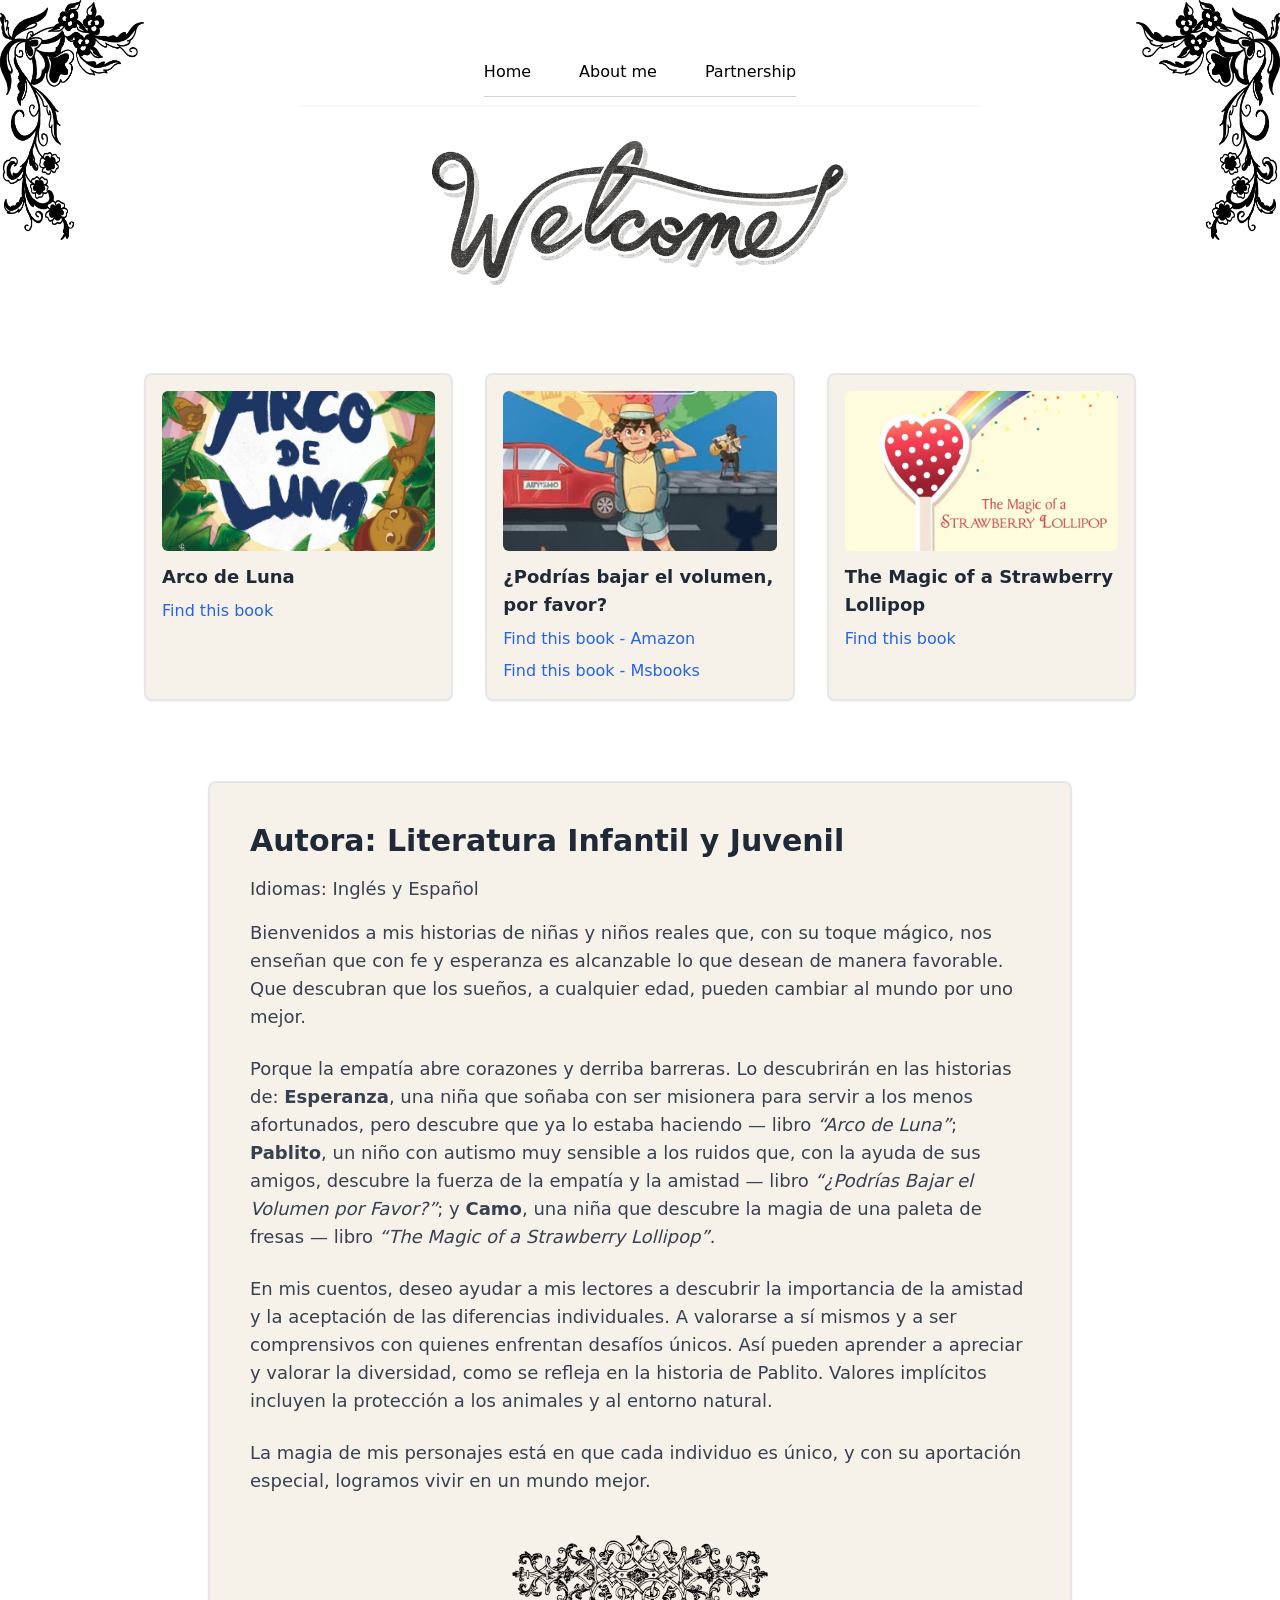
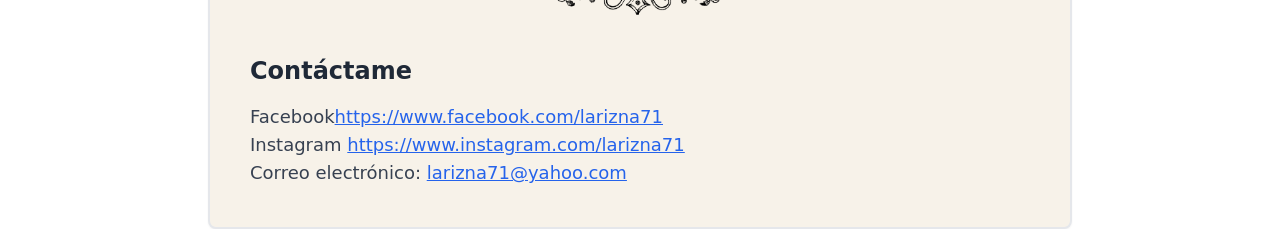
==== commit bb6bb1f3: "Facebook link added." ====
--- a/index.html
+++ b/index.html
@@ -136,7 +136,7 @@
         <h3 class="text-xl sm:text-2xl font-semibold text-gray-800 mb-4">Contáctame</h3>
 
         <p class="text-gray-700 text-base sm:text-lg leading-relaxed">
-            Facebook<br>
+            Facebook<a href="https://www.facebook.com/larizna71/" target="_blank" class="text-blue-600 underline">https://www.facebook.com/larizna71</a><br>
             Instagram <a href="https://www.instagram.com/larizna71/" target="_blank" class="text-blue-600 underline">https://www.instagram.com/larizna71</a><br>
             Correo electrónico: <a href="mailto:larizna71@yahoo.com" class="text-blue-600 underline">larizna71@yahoo.com</a>
         </p>
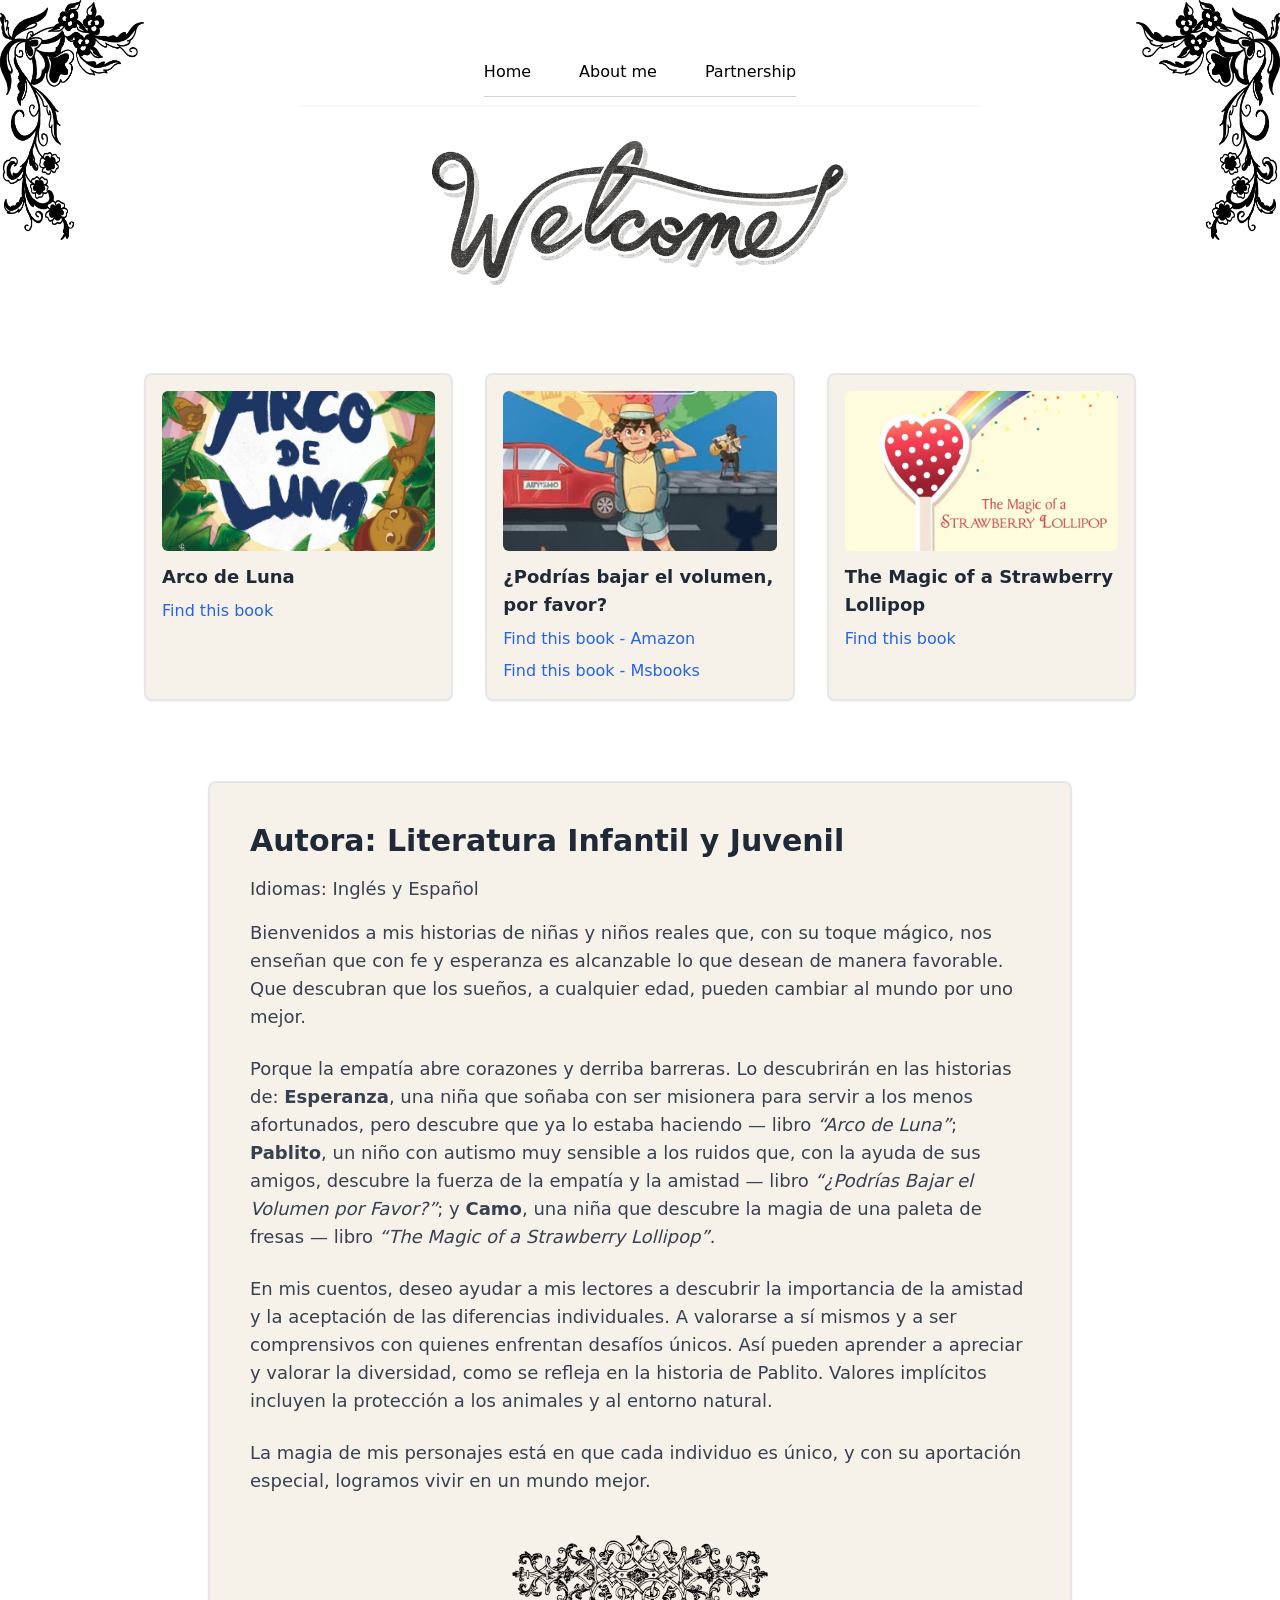
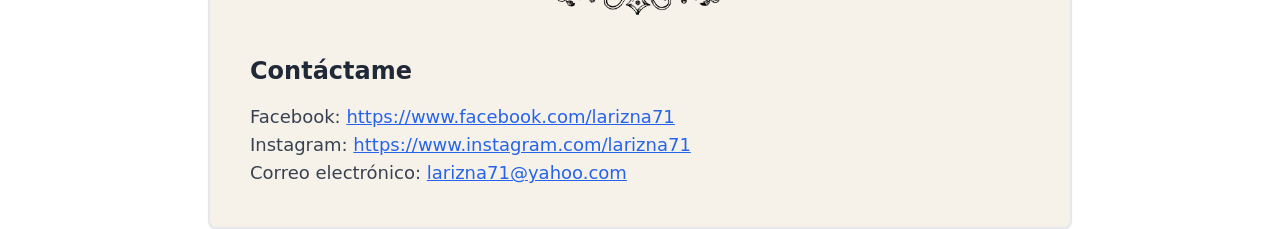
==== commit 082fdc69: "Facebook link added and fixes in text." ====
--- a/index.html
+++ b/index.html
@@ -136,8 +136,8 @@
         <h3 class="text-xl sm:text-2xl font-semibold text-gray-800 mb-4">Contáctame</h3>
 
         <p class="text-gray-700 text-base sm:text-lg leading-relaxed">
-            Facebook<a href="https://www.facebook.com/larizna71/" target="_blank" class="text-blue-600 underline">https://www.facebook.com/larizna71</a><br>
-            Instagram <a href="https://www.instagram.com/larizna71/" target="_blank" class="text-blue-600 underline">https://www.instagram.com/larizna71</a><br>
+            Facebook: <a href="https://www.facebook.com/larizna71/" target="_blank" class="text-blue-600 underline">https://www.facebook.com/larizna71</a><br>
+            Instagram: <a href="https://www.instagram.com/larizna71/" target="_blank" class="text-blue-600 underline">https://www.instagram.com/larizna71</a><br>
             Correo electrónico: <a href="mailto:larizna71@yahoo.com" class="text-blue-600 underline">larizna71@yahoo.com</a>
         </p>
 
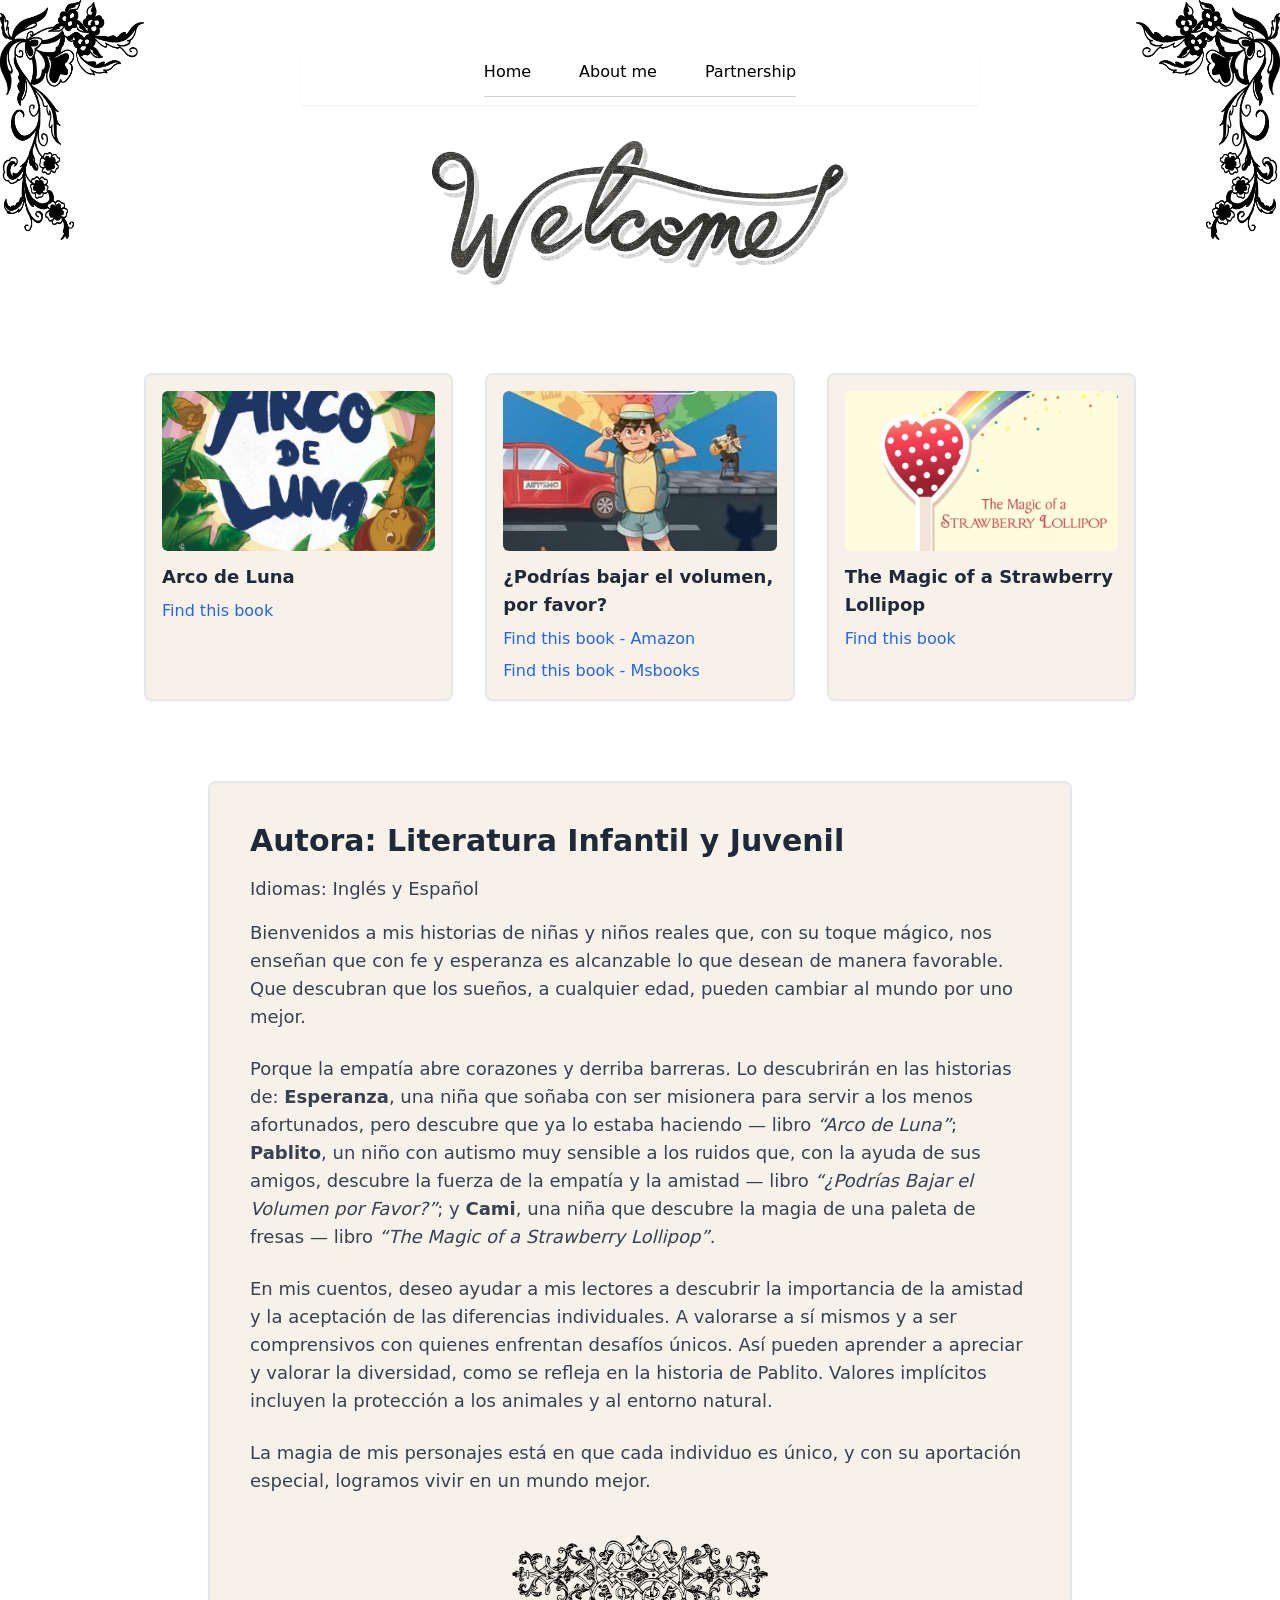
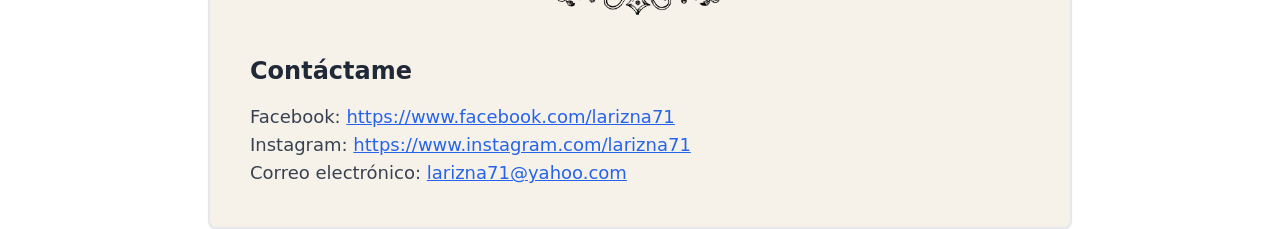
==== commit cba2efcd: "Fixes in text." ====
--- a/index.html
+++ b/index.html
@@ -112,7 +112,7 @@
             Porque la empatía abre corazones y derriba barreras. Lo descubrirán en las historias de: 
             <strong>Esperanza</strong>, una niña que soñaba con ser misionera para servir a los menos afortunados, pero descubre que ya lo estaba haciendo — libro <em>“Arco de Luna”</em>; 
             <strong>Pablito</strong>, un niño con autismo muy sensible a los ruidos que, con la ayuda de sus amigos, descubre la fuerza de la empatía y la amistad — libro <em>“¿Podrías Bajar el Volumen por Favor?”</em>; 
-            y <strong>Camo</strong>, una niña que descubre la magia de una paleta de fresas — libro <em>“The Magic of a Strawberry Lollipop”</em>.
+            y <strong>Cami</strong>, una niña que descubre la magia de una paleta de fresas — libro <em>“The Magic of a Strawberry Lollipop”</em>.
         </p>
 
         <p class="text-gray-700 leading-relaxed mb-6 text-base sm:text-lg">
